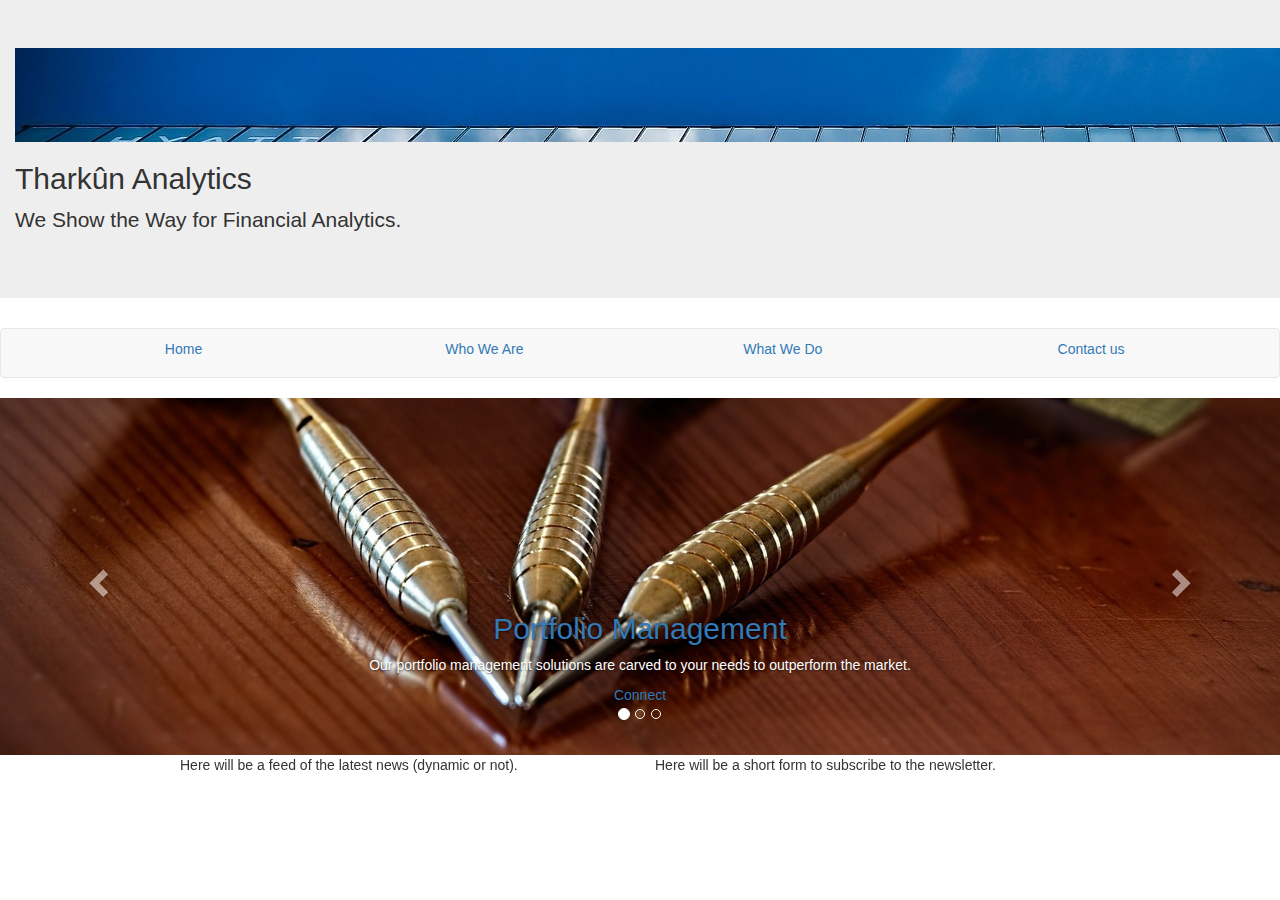
==== index.html @ 646a1953 "my personal project: includes mostly wire frame for now" ====
<!DOCTYPE html>
<html lang="en-us">
    <head>
        <meta charset="utf-8">
        
        <link rel="stylesheet" type="text/css" href="css/bootstrap.css">
        <link rel="stylesheet" type="text/css" href="css/style.css">
        
        <!-- This is where the fonts should go
        <link href='https://fonts.googleapis.com/css?family=Montaga|Raleway:600&effect=emboss' rel='stylesheet' type='text/css'>
        <link href='https://fonts.googleapis.com/css?family=Tangerine' rel='stylesheet' type='text/css'>
        -->

        <meta name="viewport" content="width=device-width, initial-scale=1">        
        
        <meta http-equiv="X-UA-Compatible" content="IE=edge" />
        <!--[if lt IE 9]>
            <script src="https://oss.maxcdn.com/html5shiv/3.7.2/html5shiv.min.js"></script>
            <script src="https://oss.maxcdn.com/respond/1.4.2/respond.min.js"></script>
        <![endif]-->
        
        <!-- Let's put the company name there -->
        <title>Tharkûn Analytics</title>
    </head>
    
    <body>
        <script src="js/jquery.min.js"></script>
        <script src="js/bootstrap.js"></script>
        
        <div class="jumbotron">
            <div class="container-fluid">
                <div class="row">
                    <div class="col-sm-12">
                        <!-- Here goes the name of the company and/or background pic -->
                        <img src="img/header.jpg" alt="Header"/>  
                        <h2>Tharkûn Analytics</h2>
                        <p>We Show the Way for Financial Analytics.</p>
                    </div>
                </div>
            </div>
        </div>
   
        <!--Navigation Bar-->
        <nav class="navbar navbar-default">
            <div class="container-fluid">
                <div class="navbar-header">
                    <button type="button" class="navbar-toggle" data-toggle="collapse" data-target=#myNavbar style="border-color:white;  background-color: #c0c0c0">Menu</button>
                </div>
                
                <div class="collapse navbar-collapse" id="myNavbar">
        
                    <ul class="nav nav-pills nav-justified">
                        <li><a href="index.html">Home</a></li>
                        <li><a href="about-us.html">Who We Are</a></li>
                        <li><a href="services.html">What We Do</a></li>
                        <li><a href="contact.html">Contact us</a></li>
                    </ul>
                </div><!--navbar collapse-->
            </div><!--container closing tag-->
        </nav>
        
        <!-- Slider -->
        <div id="Carousel-home" class="carousel slide" data-ride="carousel">
            <!-- Indicators -->
            <ol class="carousel-indicators">
                <li data-target="#Carousel-home" data-slide-to="0" class="active"></li>
                <li data-target="#Carousel-home" data-slide-to="1"></li>
                <li data-target="#Carousel-home" data-slide-to="2"></li>

            </ol>
            
            <!-- Wrapper for slides -->
            <div class="carousel-inner" role="listbox">
                <div class="item active">
                    <img src="img/portfolio.jpg" alt="Portfolio Management"/>
                    <div class="carousel-caption">
                        <h2><a href="services.html" title="Portfolio Management">Portfolio Management</a></h2>
                        <p>Our portfolio management solutions are carved to your needs to outperform the market.</p>
                        <a href="services.html" title="Portfolio Management" class="button">Connect</a>
                    </div>
                </div>
                
                <div class="item">
                    <img src="img/idea-gen.jpg" alt="Screening and Idea Management"/>
                        <div class="carousel-caption">
                            <h2><a href="services.html" title="Earnings Tracker ">Screening and Idea management.</a></h2>
                            <p>Learn the steps you should take before investing funds in new product development. Generate and screen ideas.</p>
                            <a href="services.html" title="Earnings Tracker " class="button">Connect</a>
                        </div>
                </div>
                
                <div class="item">
                    <img src="img/bridge.jpg" alt="An Industry Leader"/>
                    <div class="carousel-caption">
                            <h2><a href="about-us.htmll" title="X-Sectional">An Industry Leader</a></h2>
                            <p>Discover how Tharkûn bridges the gap between wall street and your company.</p>
                            <a href="about-us.html" title="X-Sectional" class="button">About Us</a>
                        </div>
                </div>
            </div>
    
            <!-- Left and right controls -->
            <a class="left carousel-control" href="#Carousel-home"  role="button" data-slide="prev">
                <span class="glyphicon glyphicon-chevron-left" aria-hidden="true"></span>
                <span class="sr-only">Previous</span>
            </a>
            <a class="right carousel-control" href="#Carousel-home"  role="button" data-slide="next">
                <span class="glyphicon glyphicon-chevron-right" aria-hidden="true"></span>
                <span class="sr-only">Next</span>
            </a>
        </div>
        
        <!-- Newsfeed + Newsletter subscribtion -->
        <div class="container" id="news">
            
            <div class="col-md-5 col-md-offset-1" id="newsfeed">
                <p>Here will be a feed of the latest news (dynamic or not).</p>
            </div>
            
            <div class="col-md-5" id="newsletter">
                <p>Here will be a short form to subscribe to the newsletter.</p>
            </div>

        </div>

    
    </body>
</html>
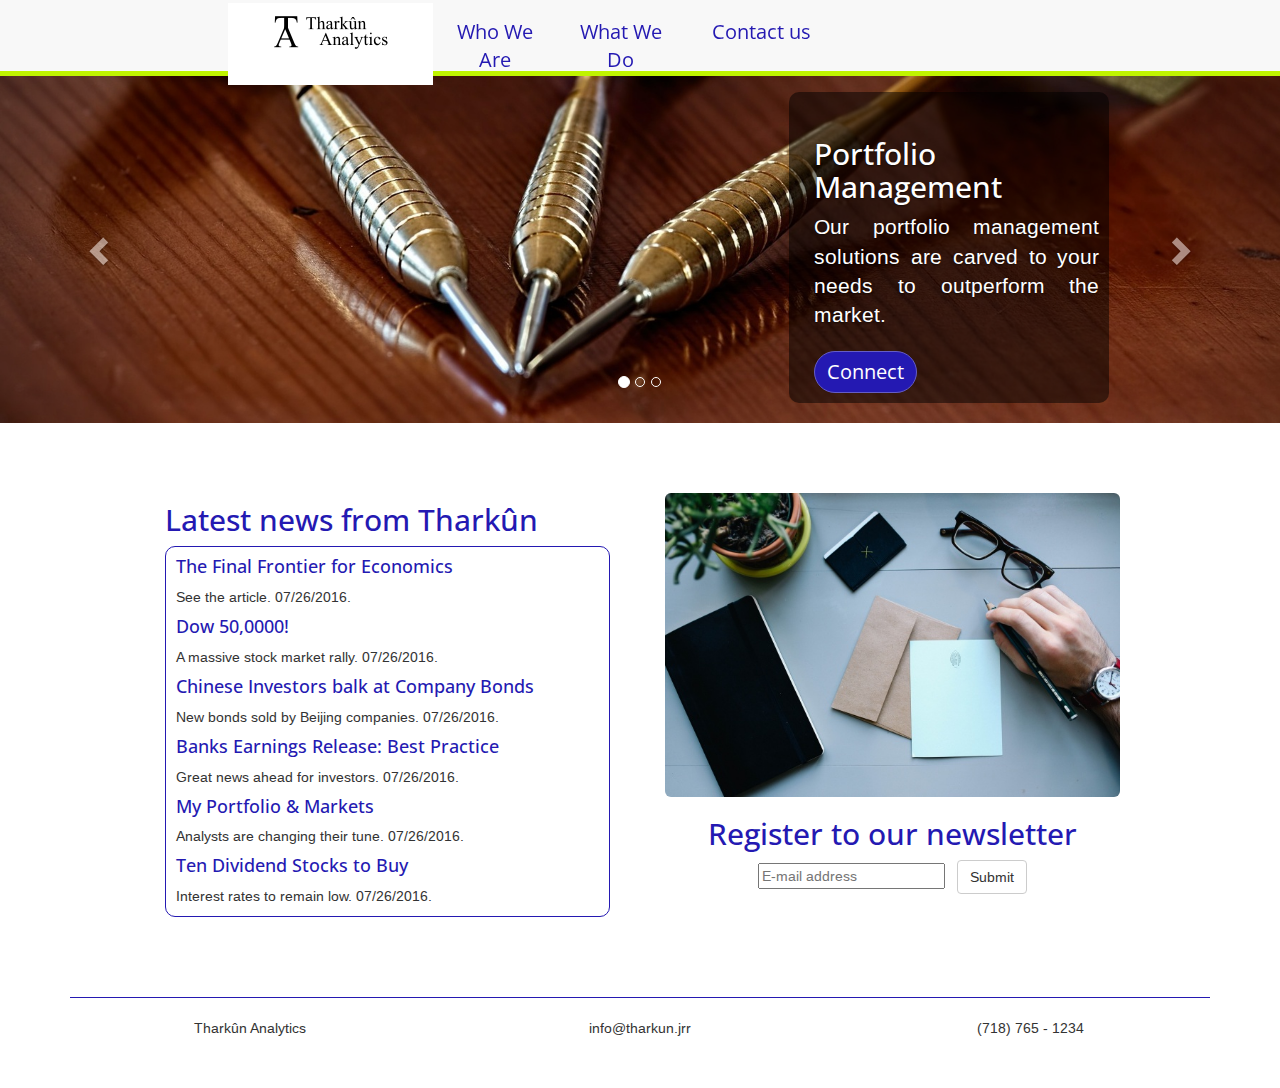
==== commit 75b2839c: "Updates" ====
--- a/index.html
+++ b/index.html
@@ -6,11 +6,10 @@
         <link rel="stylesheet" type="text/css" href="css/bootstrap.css">
         <link rel="stylesheet" type="text/css" href="css/style.css">
         
-        <!-- This is where the fonts should go
-        <link href='https://fonts.googleapis.com/css?family=Montaga|Raleway:600&effect=emboss' rel='stylesheet' type='text/css'>
-        <link href='https://fonts.googleapis.com/css?family=Tangerine' rel='stylesheet' type='text/css'>
-        -->
-
+        <!-- Google fonts for this web site -->
+        <link href='https://fonts.googleapis.com/css?family=Arimo' rel='stylesheet' type='text/css'>
+        <link href='https://fonts.googleapis.com/css?family=Open+Sans+Condensed:300' rel='stylesheet' type='text/css'>
+        
         <meta name="viewport" content="width=device-width, initial-scale=1">        
         
         <meta http-equiv="X-UA-Compatible" content="IE=edge" />
@@ -24,105 +23,184 @@
     </head>
     
     <body>
-        <script src="js/jquery.min.js"></script>
-        <script src="js/bootstrap.js"></script>
-        
+
+        <!-- Jumbotron in header
         <div class="jumbotron">
             <div class="container-fluid">
                 <div class="row">
                     <div class="col-sm-12">
-                        <!-- Here goes the name of the company and/or background pic -->
-                        <img src="img/header.jpg" alt="Header"/>  
+                         <img src="img/header.jpg" alt="Header"/>  
                         <h2>Tharkûn Analytics</h2>
                         <p>We Show the Way for Financial Analytics.</p>
                     </div>
                 </div>
             </div>
         </div>
+        -->
    
         <!--Navigation Bar-->
-        <nav class="navbar navbar-default">
-            <div class="container-fluid">
+        <nav class="navbar navbar-default navbar-fixed-top">
+            <div class="col-md-6 col-md-offset-2 container-fluid">
                 <div class="navbar-header">
-                    <button type="button" class="navbar-toggle" data-toggle="collapse" data-target=#myNavbar style="border-color:white;  background-color: #c0c0c0">Menu</button>
+                    <button type="button" class="navbar-toggle" data-toggle="collapse" data-target=#myNavbar >Menu</button>
                 </div>
                 
                 <div class="collapse navbar-collapse" id="myNavbar">
         
                     <ul class="nav nav-pills nav-justified">
-                        <li><a href="index.html">Home</a></li>
-                        <li><a href="about-us.html">Who We Are</a></li>
-                        <li><a href="services.html">What We Do</a></li>
-                        <li><a href="contact.html">Contact us</a></li>
+                        <li id="TA_logo"><a href="index.html"><img src="img/TA_logo.png" alt="Home"/></a></li>
+                        <li role="presentation" ><a href="about-us.html">Who We Are</a></li>
+                        <li role="presentation" ><a href="services.html">What We Do</a></li>
+                        <li role="presentation" ><a href="contact.html">Contact us</a></li>
                     </ul>
                 </div><!--navbar collapse-->
             </div><!--container closing tag-->
         </nav>
         
         <!-- Slider -->
-        <div id="Carousel-home" class="carousel slide" data-ride="carousel">
+        <div id="carouselindex" class="carousel slide" data-ride="carousel">
+            
             <!-- Indicators -->
             <ol class="carousel-indicators">
-                <li data-target="#Carousel-home" data-slide-to="0" class="active"></li>
-                <li data-target="#Carousel-home" data-slide-to="1"></li>
-                <li data-target="#Carousel-home" data-slide-to="2"></li>
-
+                <li data-target="#carouselindex" data-slide-to="0" class="active"></li>
+                <li data-target="#carouselindex" data-slide-to="1"></li>
+                <li data-target="#carouselindex" data-slide-to="2"></li>
             </ol>
             
             <!-- Wrapper for slides -->
             <div class="carousel-inner" role="listbox">
                 <div class="item active">
                     <img src="img/portfolio.jpg" alt="Portfolio Management"/>
-                    <div class="carousel-caption">
-                        <h2><a href="services.html" title="Portfolio Management">Portfolio Management</a></h2>
-                        <p>Our portfolio management solutions are carved to your needs to outperform the market.</p>
-                        <a href="services.html" title="Portfolio Management" class="button">Connect</a>
+                    <div class="carousel-caption col-sm-3 col-sm-offset-5">
+                        <h2>Portfolio Management</h2>
+                        <p class="lead">Our portfolio management solutions are carved to your needs to outperform the market.</p>
+                        <a  class="btn btn-primary" href="services.html" title="Portfolio Management" role="button">Connect</a>
+                        
                     </div>
                 </div>
                 
                 <div class="item">
                     <img src="img/idea-gen.jpg" alt="Screening and Idea Management"/>
-                        <div class="carousel-caption">
-                            <h2><a href="services.html" title="Earnings Tracker ">Screening and Idea management.</a></h2>
-                            <p>Learn the steps you should take before investing funds in new product development. Generate and screen ideas.</p>
-                            <a href="services.html" title="Earnings Tracker " class="button">Connect</a>
-                        </div>
+                    <div class="carousel-caption col-sm-3  col-sm-offset-5">
+                        <h2>Screening and Idea management.</h2>
+                        <p class="lead">Learn the steps you should take before investing funds in new product development. Generate and screen ideas.</p>
+                        <a class="btn btn-primary" href="services.html" title="Screening and Idea management." role="button">Connect</a>
+                        
+                    </div>
                 </div>
                 
                 <div class="item">
                     <img src="img/bridge.jpg" alt="An Industry Leader"/>
-                    <div class="carousel-caption">
-                            <h2><a href="about-us.htmll" title="X-Sectional">An Industry Leader</a></h2>
-                            <p>Discover how Tharkûn bridges the gap between wall street and your company.</p>
-                            <a href="about-us.html" title="X-Sectional" class="button">About Us</a>
-                        </div>
+                    <div class="carousel-caption col-sm-3">
+                        <h2>An Industry Leader</h2>
+                        <p class="lead">Discover how Tharkûn bridges the gap between wall street and your company.</p>
+                        <a class="btn btn-success" href="about-us.html" title="An Industry Leader" role="button">About Us</a>
+                        
+                    </div>
                 </div>
             </div>
     
             <!-- Left and right controls -->
-            <a class="left carousel-control" href="#Carousel-home"  role="button" data-slide="prev">
+            <a class="left carousel-control" href="#carouselindex"  role="button" data-slide="prev">
                 <span class="glyphicon glyphicon-chevron-left" aria-hidden="true"></span>
                 <span class="sr-only">Previous</span>
             </a>
-            <a class="right carousel-control" href="#Carousel-home"  role="button" data-slide="next">
+            <a class="right carousel-control" href="#carouselindex"  role="button" data-slide="next">
                 <span class="glyphicon glyphicon-chevron-right" aria-hidden="true"></span>
                 <span class="sr-only">Next</span>
             </a>
         </div>
         
         <!-- Newsfeed + Newsletter subscribtion -->
-        <div class="container" id="news">
-            
-            <div class="col-md-5 col-md-offset-1" id="newsfeed">
-                <p>Here will be a feed of the latest news (dynamic or not).</p>
-            </div>
-            
-            <div class="col-md-5" id="newsletter">
-                <p>Here will be a short form to subscribe to the newsletter.</p>
-            </div>
-
-        </div>
-
+        <div class="container news" id="news">
+            
+            <div class="col-md-5 col-md-offset-1">
+                
+                <div class="row">
+                    <h2>Latest news from Tharkûn</h2>
+                </div>
+                
+                <div class="row newsfeed">
+                    <article>
+                        <div>
+                            <h4><a href="login.html" title="The Final Frontier for Economics">The Final Frontier for Economics</a></h4>
+                            <p>See the article. 07/26/2016.</p>
+                        </div>
+                    </article>
+                        
+                    <!-- <p>Here will be a feed of the latest news (dynamic or not).</p> -->
+                    
+                    <article>
+                        <div>
+                            <h4><a href="#" title="Dow 50,000!">Dow 50,0000!</a></h4>
+                            <p>A massive stock market rally. 07/26/2016.</p>
+                        </div>
+                    </article>
     
+                    <article>
+                        <div>
+                            <h4><a href="#" title="Chinese Investors">Chinese Investors balk at Company Bonds</a></h4>
+                            <p>New bonds sold by Beijing companies. 07/26/2016.</p>
+                        </div>
+                    </article>
+                    
+                    <article>
+                        <div>
+                            <h4><a href="#" title="Banks Earnings Release">Banks Earnings Release: Best Practice</a></h4>
+                            <p>Great news ahead for investors. 07/26/2016.</p>
+                        </div>
+                    </article>
+                    
+                    <article>
+                        <div>
+                            <h4><a href="#" title="My Portfolio & Markets">My Portfolio & Markets</a></h4>
+                            <p>Analysts are changing their tune. 07/26/2016.</p>
+                        </div>
+                    </article>
+                    
+                    <article>
+                        <div>
+                            <h4><a href="#" title="10 Dividend Stocks to Buy">Ten Dividend Stocks to Buy</a></h4>
+                            <p>Interest rates to remain low. 07/26/2016.</p>
+                        </div>
+                    </article>
+                    
+                </div>
+            </div>
+            
+            <div class="newsletter col-md-5" id="newsletter">
+                <img src="img/newsletter.jpg" alt="Newsletter" class="img-responsive img-rounded" />
+                <div class="center-block">
+                    <h2 style="text-align:center;">Register to our newsletter</h2>
+                    <form style="text-align:center;" id="formnewsletter">
+                        <input class="form-inline" type="email" name="e-mail"  placeholder="E-mail address">&nbsp;&nbsp;&nbsp;<button type="submit" class="btn btn-default" id="submit">Submit</button>
+                    </form>
+                    <p id="newsletterthankyou" style="text-align:center;"></p>
+                </div>
+            </div>
+                
+            </div>
+
+        </div>
+
+        <!-- Footer -->
+        <div class="container footer"><br><br><br>
+            <div class="row">
+                <div class="col-xs-12">
+                    <hr>      <!-- Separatino line across the page -->
+                </div>
+            </div>
+            
+            <div class="row">
+                <div class="col-sm-4 col-xs-12"><p class="footer">Tharkûn Analytics</p></div>
+                <div class="col-sm-4 col-xs-12"><p class="footer">info@tharkun.jrr</p></div>
+                <div class="col-sm-4 col-xs-12"><p class="footer">(718) 765 - 1234</p></div>
+            </div><br><br>
+        </div>
+
+            
+        <script src="js/jquery.min.js"></script>
+        <script src="js/bootstrap.min.js"></script>    
+        <script src="js/tascripts.js"></script>
     </body>
 </html>--- a/css/style.css
+++ b/css/style.css
@@ -0,0 +1,234 @@
+
+/* ------------- */
+/* Color Palette */ 
+/* ------------- */
+
+.color-primary-0 { color: #2419B2 }	/* Main Primary color */
+.color-primary-1 { color: #655DC5 }
+.color-primary-2 { color: #453CB6 }
+.color-primary-3 { color: #1B1289 }
+.color-primary-4 { color: #120B6C }
+
+.color-secondary-1-0 { color: #C0F400 }	/* Main Secondary color (1) */
+.color-secondary-1-1 { color: #D7F760 }
+.color-secondary-1-2 { color: #CCF537 }
+.color-secondary-1-3 { color: #94BD00 }
+.color-secondary-1-4 { color: #759400 }
+
+.color-secondary-2-0 { color: #FF5900 }	/* Main Secondary color (2) */
+.color-secondary-2-1 { color: #FF9A63 }
+.color-secondary-2-2 { color: #FF7E39 }
+.color-secondary-2-3 { color: #C54500 }
+.color-secondary-2-4 { color: #9B3600 }
+
+/* ----------------------- */
+/* Style for Main Elements */
+/* ----------------------- */
+
+h1,h2,h3,h4,h5,a,li {
+    font-family: 'Open Sans Condensed', sans-serif;
+    color: #2419B2;
+}
+
+body {
+     padding-top: 66px; 
+}
+
+body,article,p {
+    font-family: 'Arimo', sans-serif;
+    text-align: justify;
+}
+
+hr {
+    border-color: #2419B2; /* Primary color */
+}
+
+.navbar-default {
+    font-family: 'Open Sans Condensed', sans-serif;
+    font-size: 20px;
+    padding-top: 3px;
+    margin-bottom: 0px;
+    border-bottom-color: #C0F400; /* Secondary (1) color */
+    border-bottom-style: solid;
+    border-bottom-width: 5px;
+    height: 76px;
+}
+
+.nav-pills>li>a:hover,
+.nav-pills .open>a, 
+.nav-pills .open>a:active, 
+.nav-pills .open>a:focus{
+	background-color: #2419B2;
+	color: white;
+}
+
+#TA_logo  {
+    background-color: white;
+}
+
+#TA_logo>a:hover,
+#TA_logo .open>a, 
+#TA_logo .open>a:active, 
+#TA_logo .open>a:focus   {
+    background-color: white;
+    border-style: solid;
+    border-color: #2419B2;
+    border-width: 1px;
+}
+
+.btn-primary {
+    background-color:  #2419B2; /* Primary color */
+    border-style: solid;
+    border-color: #655DC5; /* Faded Primary color */
+    border-radius: 24px;
+    font-size: 20px;
+}
+
+.btn-success {
+    background-color:  #FF5900; /* Secondary (2) color */
+    border-style: solid;
+    border-color: #FF9A63; /* Faded Secondary (2) color */
+    border-radius: 24px;
+    font-size: 20px;   
+}
+
+/* ------------------- */
+/* Style for Home Page */
+/* ------------------- */
+
+.carousel-caption {
+    background-color: rgba(0,0,0,.5);
+    z-index: 10;
+    padding: 25px 10px 10px 25px;
+    color: #fff;
+    text-align: left;
+    border-radius: 10px;
+}
+
+.carousel-caption h2 {
+    color: #fff;
+}
+
+.carousel-inner > .item > img {
+    min-height: 300px;
+}
+
+.news {
+    margin-top: 60px;
+    
+}
+
+.newsletter {
+    margin-left: 15px;
+    padding: 10px;
+}
+
+.newsfeed {
+    border-color: #2419B2;
+    border-style: solid;
+    border-width: 1px;
+    border-radius: 10px;
+    
+    margin-right: 15px;
+    padding-left: 10px;
+    padding-right: 10px;
+}
+
+/* ----------------------- */
+/* Style for About Us Page */
+/* ----------------------- */
+
+.about-us
+{
+     background: url(https://preview.c9users.io/lillika/final_personal_project/img/about-us-bkgd-00.jpg) no-repeat center fixed; 
+     background-size: cover;
+}
+
+.people-card {
+    margin: 15px;
+    padding: 10px;
+}
+
+.peoplepic {
+    border: 1px #ffffff solid;
+}
+
+/* ----------------------- */
+/* Style for Services Page */
+/* ----------------------- */
+
+.services
+{
+     background: url(https://preview.c9users.io/lillika/final_personal_project/img/services-bkgd-00.jpg) no-repeat center fixed; 
+     background-size: cover;
+}
+
+.solution-info {
+    max-width:360px;
+    min-height:140px;
+    padding-left: 130px;
+    margin-left:auto;
+    margin-right:auto;
+    margin-bottom:20px
+
+}
+
+#solution-1 {
+    background: url(https://preview.c9users.io/lillika/final_personal_project/img/sol-1.jpg) no-repeat; 
+    background-size: 120px 120px;
+    background-position: 5px 5px;
+}
+
+
+#solution-2 {
+    background: url(https://preview.c9users.io/lillika/final_personal_project/img/sol-2.jpg) no-repeat; 
+    background-size: 120px 120px;
+    background-position: 5px 5px;
+}
+
+#solution-3 {
+    background: url(https://preview.c9users.io/lillika/final_personal_project/img/sol-3.jpg) no-repeat; 
+    background-size: 120px 120px;
+    background-position: 5px 5px;
+}
+
+#solution-4 {
+    background: url(https://preview.c9users.io/lillika/final_personal_project/img/sol-4.jpg) no-repeat; 
+    background-size: 120px 120px;
+    background-position: 5px 5px;
+}
+
+
+#solution-5 {
+    background: url(https://preview.c9users.io/lillika/final_personal_project/img/sol-5.jpg) no-repeat; 
+    background-size: 120px 120px;
+    background-position: 5px 5px;
+}
+
+
+#solution-6 {
+    background: url(https://preview.c9users.io/lillika/final_personal_project/img/sol-6.jpg) no-repeat; 
+    background-size: 120px 120px;
+    background-position: 5px 5px;
+}
+
+
+#solution-7 {
+    background: url(https://preview.c9users.io/lillika/final_personal_project/img/sol-7.jpg) no-repeat; 
+    background-size: 120px 120px;
+    background-position: 5px 5px;
+}
+
+/* ------------------------- */
+/* Style for Contact Us Page */
+/* ------------------------- */
+.contact-us
+{
+     background: url(https://preview.c9users.io/lillika/final_personal_project/img/contact-us-bkgd-00.jpg) no-repeat center fixed; 
+     background-size: cover;
+     color: white !important;
+}
+
+.footer {
+    text-align: center;
+}